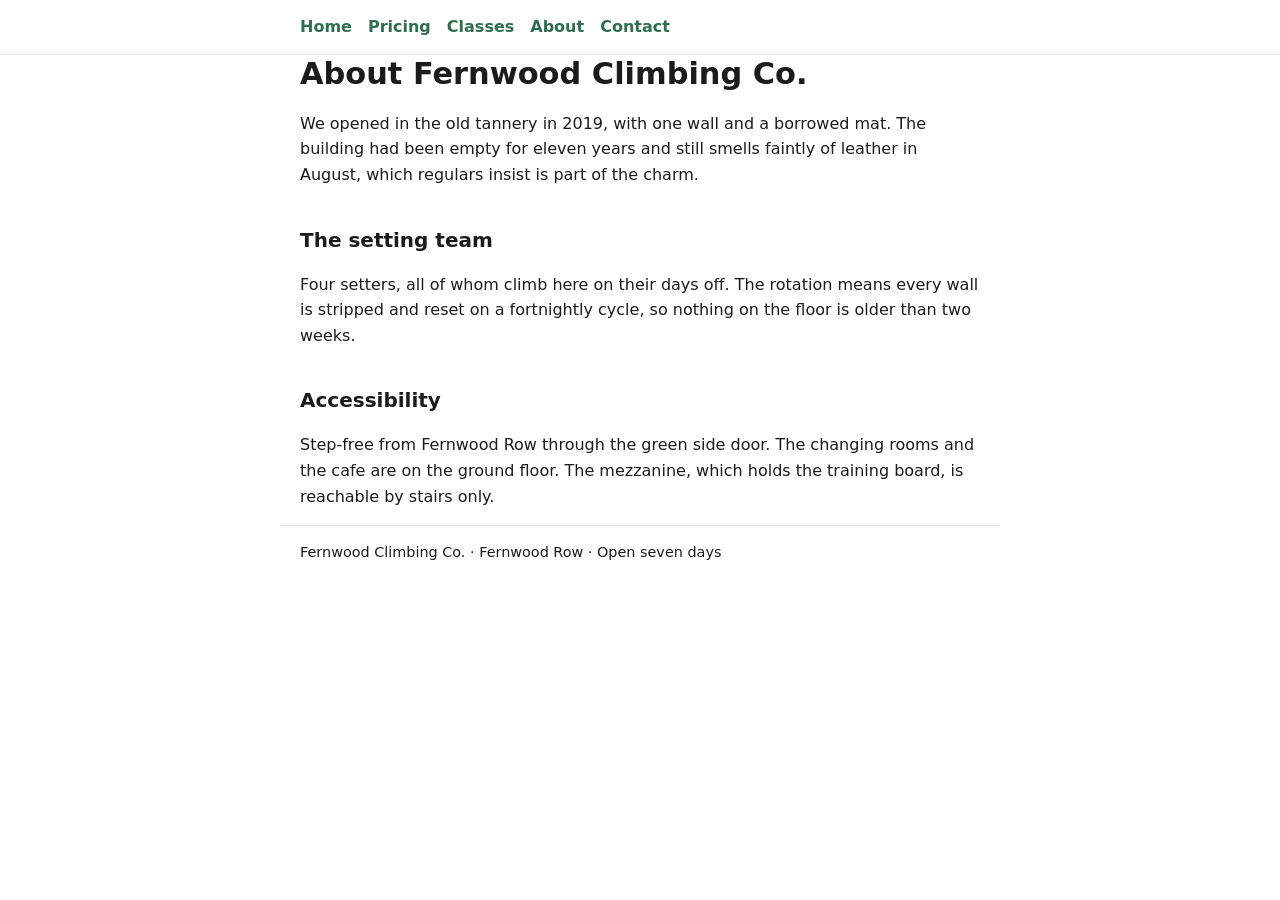
==== about.html @ 6a1e02f7 "Add meta descriptions to 5 pages missing them Closes GRO-56  home, about, contact, pricing, and the " ====
<!doctype html>
<html lang="en">
<head>
<meta charset="utf-8">
<meta name="viewport" content="width=device-width, initial-scale=1">
<title>About</title>
<meta name="description" content="Fernwood Climbing Co. has run indoor bouldering out of the old Fernwood Row tannery since 2019. Meet the setting team and check accessibility.">
<link rel="stylesheet" href="assets/site.css">
</head>
<body>
<header><div class="wrap"><nav>
  <a href="index.html">Home</a><a href="pricing.html">Pricing</a><a href="classes.html">Classes</a><a href="about.html">About</a><a href="contact.html">Contact</a>
</nav></div></header>
<main class="wrap">
<h1>About Fernwood Climbing Co.</h1>
<p>We opened in the old tannery in 2019, with one wall and a borrowed mat. The
building had been empty for eleven years and still smells faintly of leather in
August, which regulars insist is part of the charm.</p>

<h2>The setting team</h2>
<p>Four setters, all of whom climb here on their days off. The rotation means
every wall is stripped and reset on a fortnightly cycle, so nothing on the floor
is older than two weeks.</p>

<h2>Accessibility</h2>
<p>Step-free from Fernwood Row through the green side door. The changing rooms
and the cafe are on the ground floor. The mezzanine, which holds the training
board, is reachable by stairs only.</p>
</main>
<footer class="wrap"><p>Fernwood Climbing Co. · Fernwood Row · Open seven days</p></footer>
</body>
</html>
---- assets/site.css ----
:root { --ink:#1b1b1b; --muted:#5d5d5d; --line:#e4e4e4; --brand:#2f6f4e; }
* { box-sizing:border-box; }
body { margin:0; font:16px/1.6 system-ui,-apple-system,Segoe UI,Roboto,sans-serif; color:var(--ink); }
.wrap { max-width:720px; margin:0 auto; padding:0 20px; }
header { border-bottom:1px solid var(--line); padding:14px 0; }
nav a { margin-right:16px; color:var(--brand); text-decoration:none; font-weight:600; }
nav a:hover { text-decoration:underline; }
main { padding:28px 0 40px; }
h1 { font-size:1.9rem; line-height:1.25; margin:0 0 .6em; }
h2 { font-size:1.25rem; margin:1.8em 0 .5em; }
p, li { color:var(--ink); }
.cta { display:inline-block; background:var(--brand); color:#fff; padding:10px 18px;
       border-radius:6px; text-decoration:none; font-weight:600; }
table { border-collapse:collapse; width:100%; margin:1em 0; }
th, td { text-align:left; border-bottom:1px solid var(--line); padding:8px 6px; }
footer { border-top:1px solid var(--line); padding:18px 0; color:var(--muted); font-size:.9rem; }
img { max-width:100%; height:auto; }
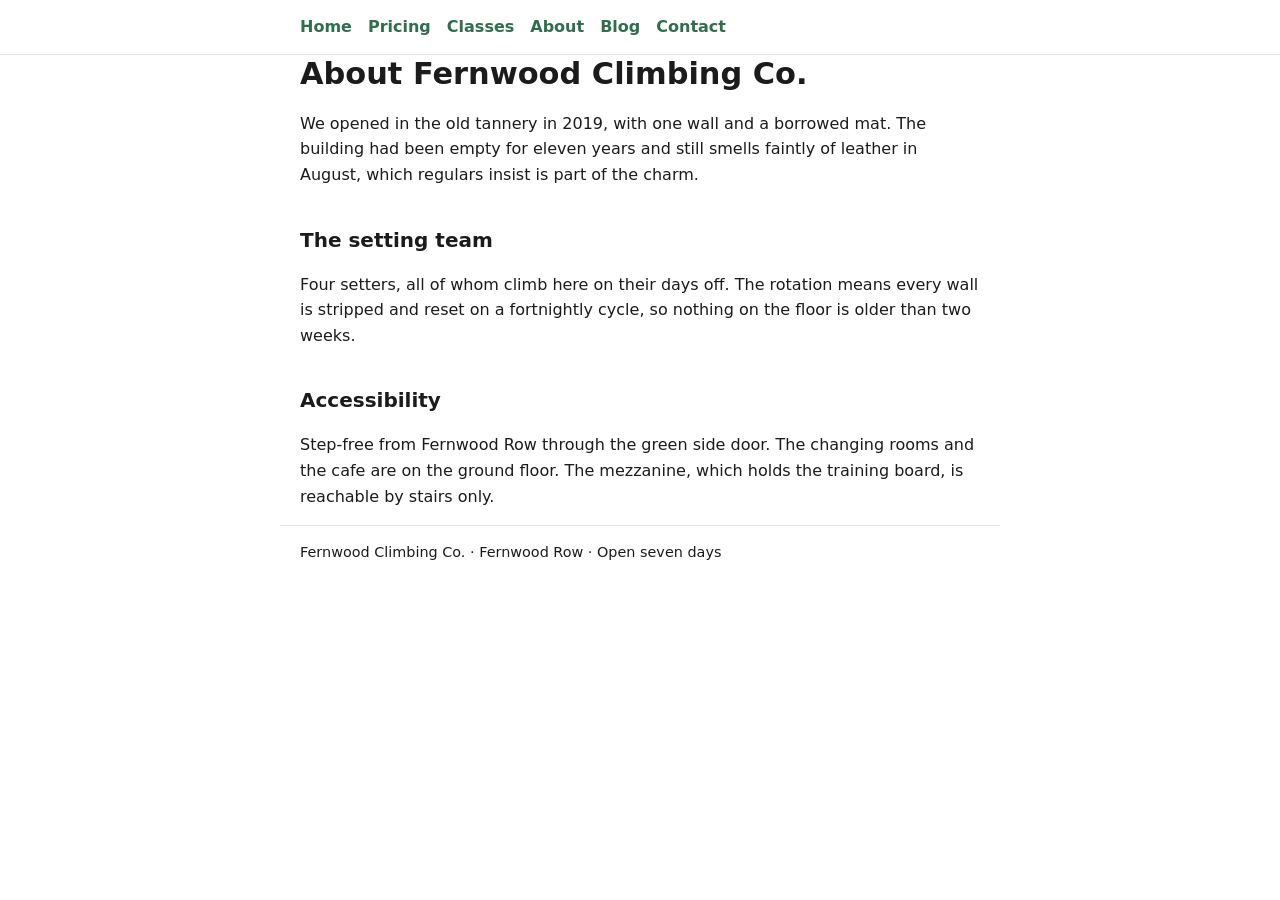
==== commit df74d138: "Closes GRO-57: add blog post to sitemap and internal nav The how-to-start-bouldering blog post retur" ====
--- a/about.html
+++ b/about.html
@@ -4,12 +4,11 @@
 <meta charset="utf-8">
 <meta name="viewport" content="width=device-width, initial-scale=1">
 <title>About</title>
-<meta name="description" content="Fernwood Climbing Co. has run indoor bouldering out of the old Fernwood Row tannery since 2019. Meet the setting team and check accessibility.">
 <link rel="stylesheet" href="assets/site.css">
 </head>
 <body>
 <header><div class="wrap"><nav>
-  <a href="index.html">Home</a><a href="pricing.html">Pricing</a><a href="classes.html">Classes</a><a href="about.html">About</a><a href="contact.html">Contact</a>
+  <a href="index.html">Home</a><a href="pricing.html">Pricing</a><a href="classes.html">Classes</a><a href="about.html">About</a><a href="blog/how-to-start-bouldering.html">Blog</a><a href="contact.html">Contact</a>
 </nav></div></header>
 <main class="wrap">
 <h1>About Fernwood Climbing Co.</h1>
